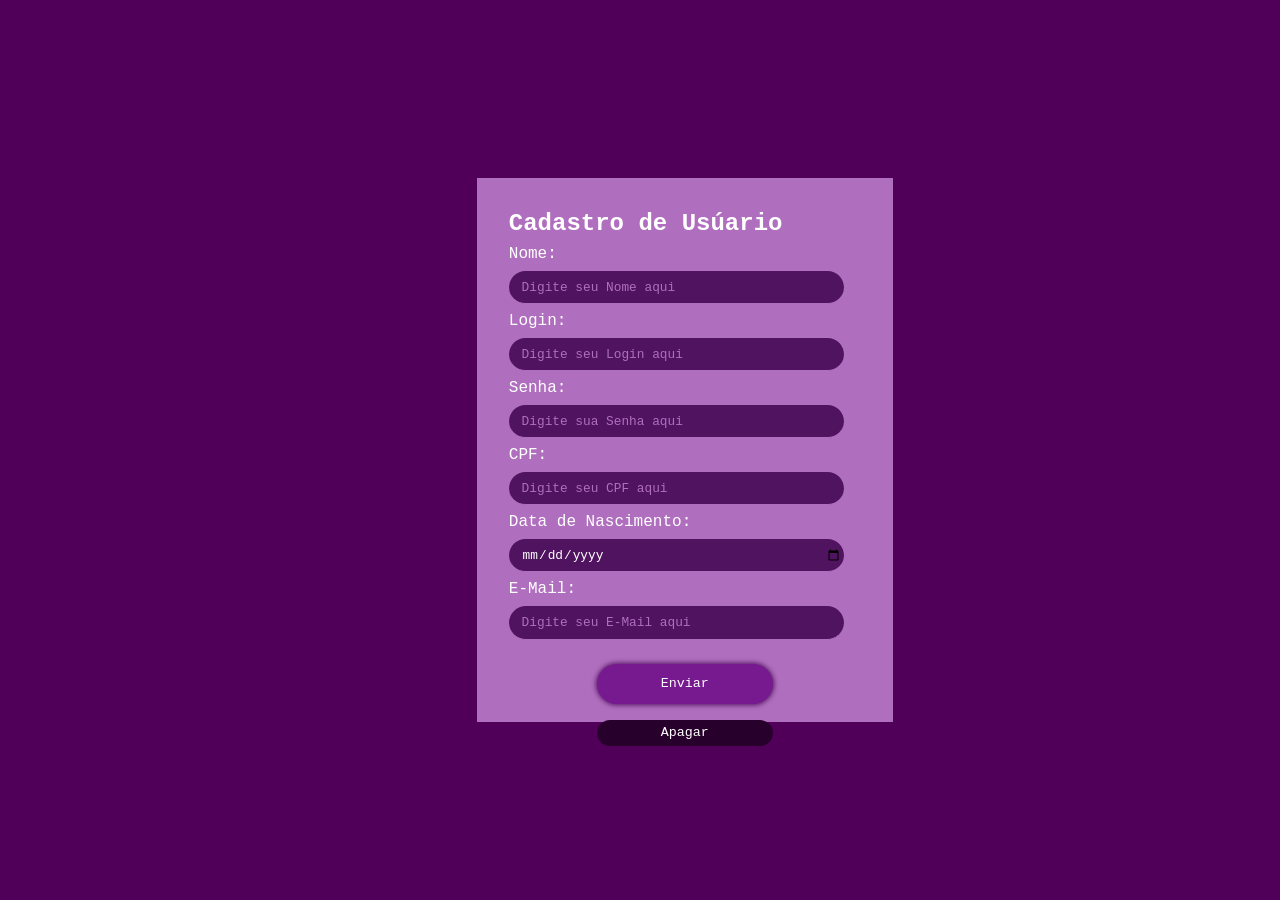
==== cadastro.html @ a9670771 "Login e Cadastro feitos" ====
<!DOCTYPE html>
<html lang="pt-br">
<head>
    <meta charset="UTF-8">
    <meta name="viewport" content="width=device-width, initial-scale=1.0">
    <link rel="stylesheet" href="style.css">
    <title>Cadastro</title>
</head>
<body>
    <!-- 
    Página de cadastro de usuário contendo: 
    NOME, LOGIN, SENHA, CPF, DATA de NASCIMENTO e E-MAIL; 
    -->
    <main>
        <form action="#" class="cadastro">
            <h2>Cadastro de Usúario</h2>

            <label for="#">Nome:</label>
            <input type="text" min="1" max="50" placeholder="Digite seu Nome aqui">

            <label for="#">Login:</label>
            <input type="text" min="1" max="50" placeholder="Digite seu Login aqui">

            <label for="#">Senha:</label>
            <input type="text" min="1" max="50" placeholder="Digite sua Senha aqui">

            <label for="#">CPF:</label>
            <input type="number" max="11" placeholder="Digite seu CPF aqui">

            <label for="#">Data de Nascimento:</label>
            <input type="date" placeholder="Digite sua Data de Nascimento aqui">

            <label for="#">E-Mail:</label>
            <input type="email" min="1" max="100" placeholder="Digite seu E-Mail aqui">

            <div class="center">
                <button type="submit" class="botao_enviar">Enviar</button>
                <button type="reset"  class="botao_apagar">Apagar</button>
            </div>
        </form>
    </main>
</body>
</html>
---- style.css ----
/*
.color1 {background-color: #501360 }
.color2 {background-color: #682a78 }
.color3 {background-color: #80418f }
.color4 {background-color: #9857a7 }
.color5 {background-color: #b06ebe }

parte 2:
.color6 { #9a339f };
.color7 { #88268e };
.color8 { #761a7c };
.color9 { #630d6b };
.color10 { #510059 };
*/
*{
    margin: 0;
    padding: 0;
    font-family: 'Courier New', Courier, monospace;
}

body{
    background-color: #510059;
}

main{
    font-family: 'Courier New', Courier, monospace;
    display: flex;
    flex-wrap: wrap;
    justify-content: center;
    align-items: center;
    height: 100vh;
    width: 100%;
}

.jogo{
    width: 20em;
    height: 20em;
    background-color: #88268e;
    margin: 1em;
    border-radius: 20px 20px 0px 0px;
    box-shadow: 0px 0px 10px #27002b;
    transition: 0.3s;
}

.jogo:hover{
    transform: translatey(-0.5vw);
    opacity: 0.9;
}
.jogo h2{
    margin: 0.25em 0.75em;
    color: #fff;
}

.jogo button{
    margin: 0.5em 1em;
    color: #fff;
    background-color: #9857a7;
    border-style:ridge;
    width: 90%;
    height: 2em;
    cursor: pointer;
    transition: 0.3s;
    border-radius: 5px;
    border-color: #27002b;
}

.jogo button:hover{
    background-color: #b06ebe;
}
.jogo p{
    margin: 0.5em 1em;
    color: #fff;
}

.jogos{
    display: flex;
    flex-wrap: wrap;
    justify-content: center;
    align-items: center;
    width: 70em;
}

.img-jogo{
    width: 100%;
    height: 50%;
    border-radius: 20px 20px 0px 0px;
    font-family: 'Courier New', Courier, monospace;
}

img#carrinho {
    width: 4vw;
    transition: all 0.3s ease;
    margin-left: 32vw;
    margin-top: 3vh;
}

#carrinho:hover {
    opacity: 0.8;
    cursor: pointer;
    transform: translateY(-1px);
}

#carrinho:active {
    opacity: 0.6;
    transform: translateY(1px);
}

img#logo {
    width: 5vw;
}

header {
    background-color: #682a78;
    color: white;
}

ul.nav-links,  .nav-links2 {
  display: flex;
  list-style-type: none;
  padding: 0;
  margin: 0;
  margin-left: 6vw;
  gap: 5vw;
  font-weight: bold;
  font-size: 1.5vw;
  margin-top: 5vh;
}

ul.nav-links a {
    text-decoration: none;
    transition: all 0.3s ease;
}

ul.nav-links li:hover {
    text-shadow: 0 0 3px #b06ebe;
    cursor: pointer;
    box-shadow: 0px 10px 10px -8px rgba(0,0,0,0.3); 
}

ul.nav-links li:active {
    opacity: 0.7;
}

ul.nav-links li {
    transition: all 0.3s ease;  
}

ul.nav-links2 li:hover {
    text-shadow: 0 0 5px #b06ebe;
    cursor: pointer;
}

ul.nav-links2 li:active {
    opacity: 0.7;
}

.search-bar {
    display: flex;
    flex-direction: row;
    justify-content: center;
    margin-top: 2vh;
    align-items: center;
    padding-top: 1.5vh;
    padding-bottom: 1.5vh;
    background-color: rgb(95, 26, 112);
    box-shadow: 0 0 10px 1px #501360;
    margin-bottom: 4vh;
}

.nav-links2 {
    font-size: 1vw;
    margin: 0;
}

.cat {
    display: flex;
    justify-content: center;
    align-items: center;
}

form {
    display: flex;
    margin-left: 7vw;
    gap: 0.5vw;
    padding: 0.4vw;
    transition: all 0.3s ease;
}

form:hover {
    box-shadow: 0 0 5px 3px #8920a3;
}

input {
    border: none;
    outline: none;
    background-color: #501360;
    border-bottom: 1px solid #b06ebe;
    padding: 0.2vw;
    padding-left: 1vw;
    border-radius: 20px;
    width: 25vw;
    height: 3vh;
    font-size: 1vw;
    color: white;
    transition: all 0.3s ease;
}

input::placeholder {
    color: #b06ebe;
}

input:hover {
    border-bottom: 1px solid #9857a7;
}

button[type="submit"] {
    background-color: #77198f;
    color: #ffffff;
    border: none;
    padding: 5px !important;
    box-shadow: 0 0 5px 1px #501360;
    padding: 0.3vw 1vw;
    cursor: pointer;
    transition: all 0.3s ease;
}

button[type="submit"]:hover {
    background-color: #9857a7;
    box-shadow: 0 0 10px 2px #501360;
}

button[type="submit"]:active {
    background-color: #b06ebe;
    box-shadow: 0 0 15px 3px #501360;
}

a {
  color: white;
  text-decoration: none;
}

a:hover {
  text-decoration: underline;
}

.logo {
    display: flex;
}

#logo {
    margin-top: 1vh;
    margin-left: 0.5vw;
}

.preco{
    background-color:#501360;
    width: 40%;
    height: 4em;
    font-size: 1em;
    display: flex;
    justify-content: center;
    align-items: center;
}

.legenda{
    display: flex;
    margin-top: 10%;
}


.cadastro{
    color: white;
    background-color: #b06ebe;
    display: grid; 
    gap: 0.5em;
    width: 22em;
    height: 30em;
    padding: 2em;
}


.center{
    margin-top: 1em;
    display: grid;
    gap: 1em;
    place-items: center;
}

.login{
    color: white;
    background-color: #b06ebe;
    display: grid; 
    gap: 0.5em;
    width: 22em;
    height: 20em;
    padding: 2em;
}

.botao_enviar{
    background-color: #ffffff;
    color: #27002b;
    width: 50%;
    height: 3em;
    border-radius: 20px;
}

.botao_apagar{
    background-color: #27002b;
    color: white;
    width: 50%;
    border-radius: 20px;
    height: 2em;
    border: none;
    cursor: pointer;
    transition: 0.3s;
}

.botao_apagar:hover{
    background-color: #501360;
    box-shadow: 0 0 10px 2px #501360;
}

.login a{
    cursor: pointer;
    color: white;
    font-size: 0.75em;
}
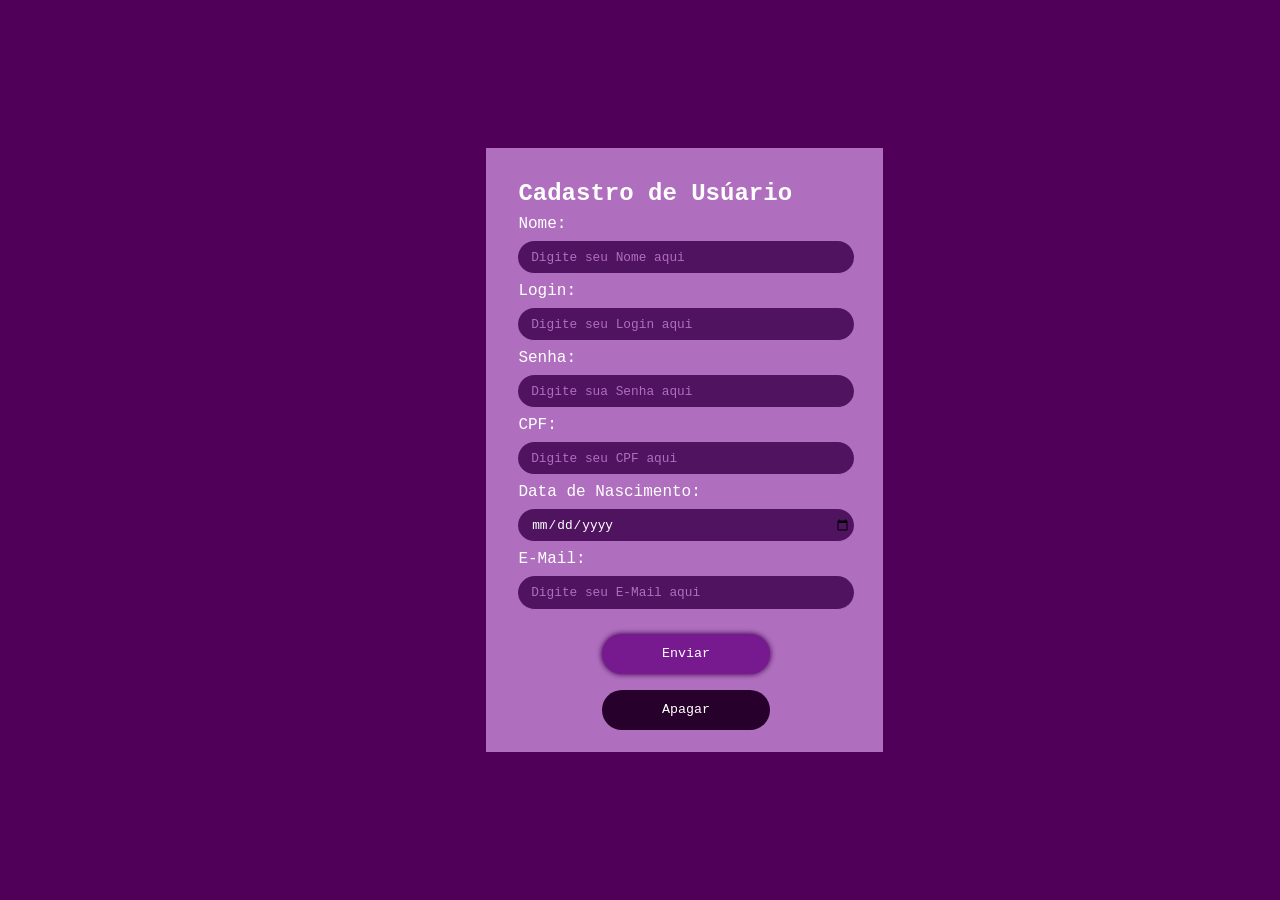
==== commit 12afd010: "Parte direita da pagina do jogo" ====
--- a/cadastro.html
+++ b/cadastro.html
@@ -6,7 +6,7 @@
     <link rel="stylesheet" href="style.css">
     <title>Cadastro</title>
 </head>
-<body>
+<body class="color10">
     <!-- 
     Página de cadastro de usuário contendo: 
     NOME, LOGIN, SENHA, CPF, DATA de NASCIMENTO e E-MAIL; 
--- a/style.css
+++ b/style.css
@@ -1,41 +1,41 @@
-/*
-.color1 {background-color: #501360 }
-.color2 {background-color: #682a78 }
-.color3 {background-color: #80418f }
-.color4 {background-color: #9857a7 }
-.color5 {background-color: #b06ebe }
-
-parte 2:
-.color6 { #9a339f };
-.color7 { #88268e };
-.color8 { #761a7c };
-.color9 { #630d6b };
-.color10 { #510059 };
-*/
+
+.color01 {background-color: #501360; }
+.color02 {background-color: #682a78; }
+.color03 {background-color: #80418f; }
+.color04 {background-color: #9857a7; }
+.color05 {background-color: #b06ebe;}
+
+.color06 { background-color: #9a339f; }
+.color07 { background-color: #88268e; }
+.color08 { background-color: #761a7c; }
+.color09 { background-color: #630d6b; }
+.color10 { background-color: #510059; }
+
+.color11 {background-color: #27002b;}
 *{
     margin: 0;
     padding: 0;
     font-family: 'Courier New', Courier, monospace;
 }
-
+/*
 body{
     background-color: #510059;
 }
-
+*/
 main{
     font-family: 'Courier New', Courier, monospace;
     display: flex;
     flex-wrap: wrap;
     justify-content: center;
     align-items: center;
+    width: 100%;
     height: 100vh;
-    width: 100%;
 }
 
 .jogo{
     width: 20em;
     height: 20em;
-    background-color: #88268e;
+/*  background-color: #88268e; */
     margin: 1em;
     border-radius: 20px 20px 0px 0px;
     box-shadow: 0px 0px 10px #27002b;
@@ -54,7 +54,7 @@
 .jogo button{
     margin: 0.5em 1em;
     color: #fff;
-    background-color: #9857a7;
+/*  background-color: #9857a7; */
     border-style:ridge;
     width: 90%;
     height: 2em;
@@ -132,20 +132,21 @@
 }
 
 ul.nav-links li:hover {
-    text-shadow: 0 0 3px #b06ebe;
-    cursor: pointer;
-    box-shadow: 0px 10px 10px -8px rgba(0,0,0,0.3); 
+    transform: scale(1.1);
+    text-shadow: 0 0 10px #b06ebe;
+    cursor: pointer;
 }
 
 ul.nav-links li:active {
     opacity: 0.7;
 }
 
-ul.nav-links li {
+ul.nav-links li, ul.nav-links2 li {
     transition: all 0.3s ease;  
 }
 
 ul.nav-links2 li:hover {
+    transform: scale(1.05);
     text-shadow: 0 0 5px #b06ebe;
     cursor: pointer;
 }
@@ -164,6 +165,7 @@
     padding-bottom: 1.5vh;
     background-color: rgb(95, 26, 112);
     box-shadow: 0 0 10px 1px #501360;
+    box-shadow: 0 0 10px 4px #501360;
     margin-bottom: 4vh;
 }
 
@@ -209,8 +211,9 @@
     color: #b06ebe;
 }
 
-input:hover {
+input:focus {
     border-bottom: 1px solid #9857a7;
+    box-shadow: 0 0 10px 1px #9320ad;
 }
 
 button[type="submit"] {
@@ -252,6 +255,19 @@
     margin-left: 0.5vw;
 }
 
+footer {
+    color: white;
+    padding-top: 1.5vh;
+    padding-bottom: 1.5vh;
+    background-color: rgb(95, 26, 112);
+    box-shadow: 0 0 10px 5px #501360;
+    margin-top: 4vh;
+}
+
+footer .copy {
+    margin-left: 2vw;
+}
+
 .preco{
     background-color:#501360;
     width: 40%;
@@ -273,8 +289,8 @@
     background-color: #b06ebe;
     display: grid; 
     gap: 0.5em;
-    width: 22em;
-    height: 30em;
+    width: 26vw;
+    height: 60vh;
     padding: 2em;
 }
 
@@ -291,8 +307,8 @@
     background-color: #b06ebe;
     display: grid; 
     gap: 0.5em;
-    width: 22em;
-    height: 20em;
+    width: 26vw;
+    height: 25em;
     padding: 2em;
 }
 
@@ -309,7 +325,7 @@
     color: white;
     width: 50%;
     border-radius: 20px;
-    height: 2em;
+    height: 3em;
     border: none;
     cursor: pointer;
     transition: 0.3s;
@@ -324,4 +340,46 @@
     cursor: pointer;
     color: white;
     font-size: 0.75em;
+}
+
+.info-jogo{
+    width: 18vw;
+    border-radius: 20px 20px 0px 0px ;
+}
+
+.desc-jogo{
+    height: 12vh;
+}
+p{
+    color: white;
+}
+
+.flex{
+    display: flex;
+}
+
+.space{
+    display: flex;
+    justify-content: space-between;
+}
+
+.classificacao{
+
+}
+
+.classificacao h2{
+    height: 4vh;
+    width: 2vw;
+    background-color: red;
+    border-radius: 5px;
+}
+
+.classificacao p{
+    font-size: 1.25vh;
+}
+
+.center-flex{
+    display: flex;
+    justify-content: center;
+    align-items: center;
 }
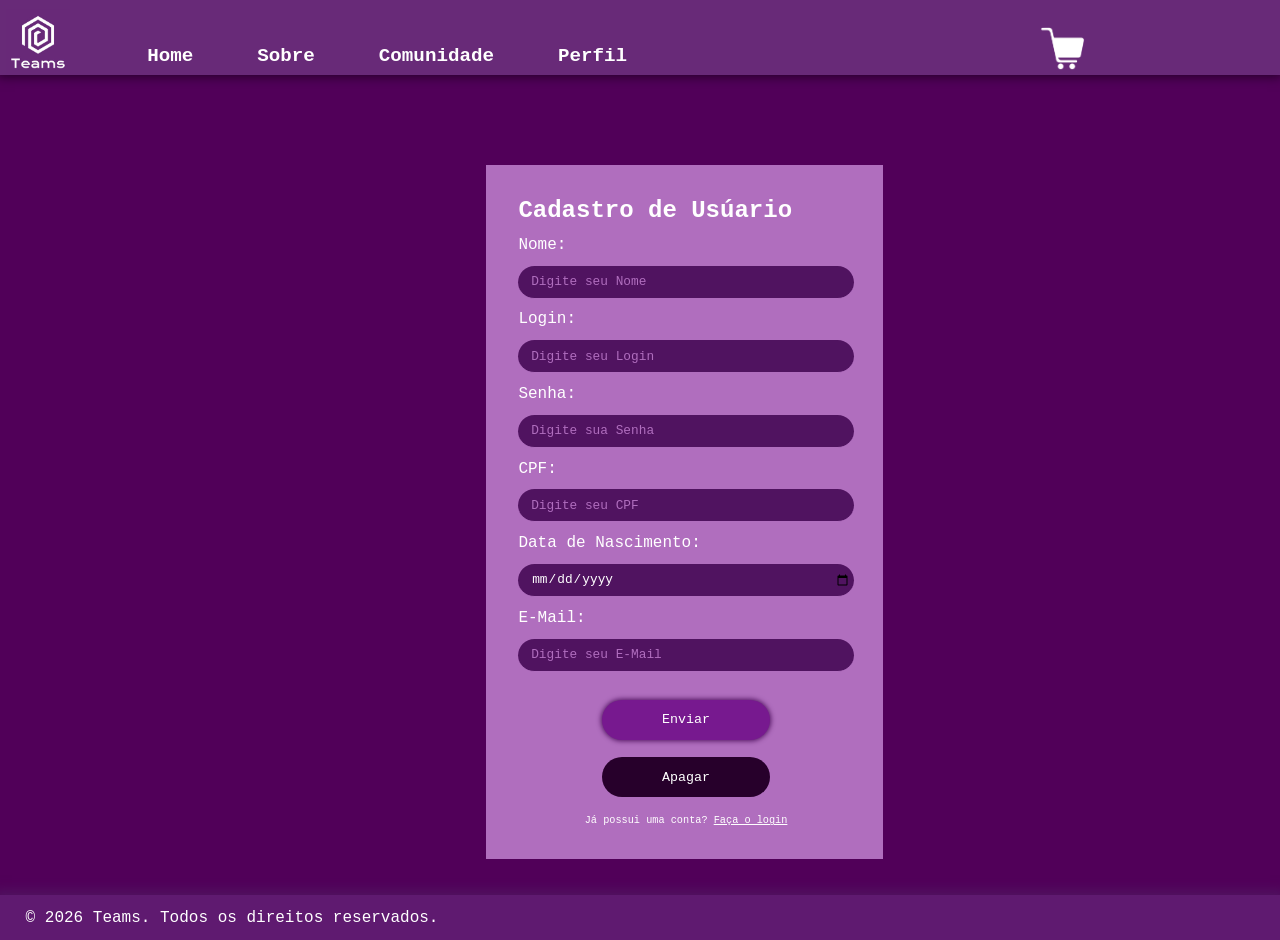
==== commit ce8d944c: "melhora geral" ====
--- a/cadastro.html
+++ b/cadastro.html
@@ -7,37 +7,50 @@
     <title>Cadastro</title>
 </head>
 <body class="color10">
-    <!-- 
-    Página de cadastro de usuário contendo: 
-    NOME, LOGIN, SENHA, CPF, DATA de NASCIMENTO e E-MAIL; 
-    -->
+    <header class="header">
+        <div class="logo" style="box-shadow: 0 0 10px 2px #27002b; margin-bottom: 10vh;">
+            <img id="logo" src="img/logo.png" alt="Logo do Teams" width="100vw">
+            <nav class="nav1">
+                <ul class="nav-links">
+                    <li><a href="index.html">Home</a></li>
+                    <li><a href="#">Sobre</a></li>
+                    <li><a href="#">Comunidade</a></li>
+                    <li><a href="#">Perfil</a></li>
+                </ul>   
+            </nav>
+            <a href="carrinho.html"><img src="img/carrinho.png" alt="Carrinho de Compras" id="carrinho" width="10vw"></a>
+    </header>
     <main>
         <form action="#" class="cadastro">
             <h2>Cadastro de Usúario</h2>
 
             <label for="#">Nome:</label>
-            <input type="text" min="1" max="50" placeholder="Digite seu Nome aqui">
+            <input type="text" min="1" max="50" placeholder="Digite seu Nome">
 
             <label for="#">Login:</label>
-            <input type="text" min="1" max="50" placeholder="Digite seu Login aqui">
+            <input type="text" min="1" max="50" placeholder="Digite seu Login">
 
             <label for="#">Senha:</label>
-            <input type="text" min="1" max="50" placeholder="Digite sua Senha aqui">
+            <input type="text" min="1" max="50" placeholder="Digite sua Senha">
 
             <label for="#">CPF:</label>
-            <input type="number" max="11" placeholder="Digite seu CPF aqui">
+            <input type="number" max="11" placeholder="Digite seu CPF">
 
             <label for="#">Data de Nascimento:</label>
-            <input type="date" placeholder="Digite sua Data de Nascimento aqui">
+            <input type="date" placeholder="Digite sua Data de Nascimento">
 
             <label for="#">E-Mail:</label>
-            <input type="email" min="1" max="100" placeholder="Digite seu E-Mail aqui">
+            <input type="email" min="1" max="100" placeholder="Digite seu E-Mail">
 
             <div class="center">
                 <button type="submit" class="botao_enviar">Enviar</button>
                 <button type="reset"  class="botao_apagar">Apagar</button>
+                <a href="login.html">Já possui uma conta? <u>Faça o login</u></a>
             </div>
         </form>
     </main>
+    <footer>
+        <p class="copy">&copy; 2026 Teams. Todos os direitos reservados.</p>
+    </footer>
 </body>
 </html>
--- a/style.css
+++ b/style.css
@@ -12,16 +12,15 @@
 .color10 { background-color: #510059; }
 
 .color11 {background-color: #27002b;}
+.color12 {background-color: #8d28a740;}
+.color13 {background-color: #9320ad80;}
 *{
     margin: 0;
     padding: 0;
+    color: white;
     font-family: 'Courier New', Courier, monospace;
 }
-/*
-body{
-    background-color: #510059;
-}
-*/
+
 main{
     font-family: 'Courier New', Courier, monospace;
     display: flex;
@@ -29,44 +28,34 @@
     justify-content: center;
     align-items: center;
     width: 100%;
-    height: 100vh;
 }
 
 .jogo{
     width: 20em;
     height: 20em;
-/*  background-color: #88268e; */
     margin: 1em;
     border-radius: 20px 20px 0px 0px;
     box-shadow: 0px 0px 10px #27002b;
-    transition: 0.3s;
+    transition: 0.3s ease;
 }
 
 .jogo:hover{
-    transform: translatey(-0.5vw);
+    transform: scale(1.05);
     opacity: 0.9;
+    box-shadow: 0px 5px 25px #27002b;
 }
 .jogo h2{
     margin: 0.25em 0.75em;
     color: #fff;
+    font-size: 1.15vw;
 }
 
 .jogo button{
     margin: 0.5em 1em;
-    color: #fff;
-/*  background-color: #9857a7; */
-    border-style:ridge;
     width: 90%;
     height: 2em;
-    cursor: pointer;
-    transition: 0.3s;
-    border-radius: 5px;
-    border-color: #27002b;
-}
-
-.jogo button:hover{
-    background-color: #b06ebe;
-}
+}
+
 .jogo p{
     margin: 0.5em 1em;
     color: #fff;
@@ -276,6 +265,8 @@
     display: flex;
     justify-content: center;
     align-items: center;
+    font-weight: bolder;
+    box-shadow: 0 0 5px 1px #501360;
 }
 
 .legenda{
@@ -283,6 +274,210 @@
     margin-top: 10%;
 }
 
+
+/* item categorias */
+.dropdown {
+    position: relative;
+    cursor: pointer;
+}
+
+.submenu {
+    display: none;
+    position: absolute;
+    top: 100%;
+    left: -1vw;
+    background-color: #80418f;
+    padding: 10px;
+    border-radius: 8px;
+    list-style: none;
+    min-width: 150px;
+}
+
+.submenu li {
+    font-size: 0.8vw;
+    padding: 5px;
+}
+
+.submenu li:hover {
+    background-color: #9857a7;
+}
+
+.dropdown:hover .submenu {
+    display: block;
+}
+
+.carrinho {
+    width: 70vw;
+}
+
+.main-carrinho {
+    height: 90vh;
+    align-content: baseline !important;
+}
+
+.carrinho h1 {
+    margin-bottom: 3vh;
+}
+
+.c-jogos {
+    display: flex;
+    padding: 0.6vw;
+    box-shadow: 0 0 5px 2px #27002b;
+    flex-direction: column;
+    gap: 4vh;
+    width: 45vw;
+    transition: all 0.3s ease; 
+}
+
+.c-jogos:hover {
+    box-shadow: 0 0 5px 4px #27002b;
+}
+
+.c-jogo {
+    display: flex;
+    flex-direction: row;
+    gap: 1vw;
+    border-radius: 0px 20px 0px 20px;
+    padding: 0.5vw;
+    width: 44vw;
+    background-color:#9320ad90;
+    transition: all 0.3s ease; 
+}
+
+.c-jogo:hover {
+    transform: scale(1.005);
+    box-shadow: 0 0 5px 2px #27002b;
+}
+
+.c-jogo .info {
+    display: flex;
+    flex-direction: column;
+    gap: 2vh;
+    width: 12vw;
+}
+
+.c-jogo img {
+    transition: all 0.3s ease;
+}
+
+.c-jogo img:hover {
+    opacity: 0.7;
+}
+
+.info h3 {
+    text-shadow: 0 0 20px #d22ff7;
+}
+
+.info span {
+    padding: 0.2vw;
+    box-shadow: 0 0 3px 0.5px #27002b;
+    border-radius: 20px;
+    background-color: #510059;
+}
+
+.info h2 {
+    font-size: 1.5vw;
+    margin-top: 0.5vh;
+    text-shadow: 0 0 20px #27002b;
+}
+
+.c-jogo .escolhas {
+    margin-left: 5vw;
+}
+
+.escolhas p {
+    text-shadow: 0 0 20px #27002b;
+    font-size: 1.2vw;
+    margin-top: 6vh;
+}
+
+.escolhas button, .pagar {
+    border: none;
+    padding: 0.3vw;
+    font-size: 0.7vw;
+    opacity: 0.8;
+    background-color: #27002b;
+    margin-left: 3vw;
+    margin-top: 3vh;
+    transition: all 0.3s ease;
+}
+
+.escolhas button:hover {
+    cursor: pointer;
+    opacity: 1;
+    box-shadow: 0 0 5px 0.5px #27002b;
+}
+
+.pagar {
+    width: 20vw !important;
+    height: 3.6vh !important;
+}
+
+.pagar:hover {
+    box-shadow: 0 0 10px 1px white !important;
+    background-color: white !important;
+    transform: scale(1) !important;
+    color: black !important;
+}
+
+.pagar:active {
+    transform: scale(1.1) !important;
+}
+
+.pagamento a {
+    padding: 0;
+    margin: 0;
+}
+
+.escolhas button:active, .pagar:active {
+    opacity: 0.5;
+}
+
+.c-img-jogo {
+    box-shadow: 0 0 5px 1px #77198f;
+    border-radius: 5px;
+    width: 14vw;
+}
+
+.pagamento {
+    box-shadow: 0 0 10px 1px #27002b;
+    border-top-right-radius: 1vw;
+    height: 15vh;
+    padding: 1vw;
+    background-color: #9320ad;
+    display: flex;
+    flex-direction: column;
+    width: 23vw;
+    transition: all 0.3s ease;
+}
+
+.pagamento:hover {
+    transform: scale(1.01);
+    box-shadow: 0 0 10px 4px #27002b;
+}
+
+.total {
+    font-size: 0.6vw;
+    display: flex;
+    flex-direction: row;
+    gap: 2.4vw;
+}
+
+.conteudo {
+    display: flex;
+    flex-direction: row;
+    gap: 2vw;
+}
+
+.pagamento p {
+    font-size: 0.7vw;
+}
+
+.pagar {
+    opacity: 1;
+    margin: 0;
+    margin-top: 2.5vh;
+}
 
 .cadastro{
     color: white;
@@ -290,16 +485,23 @@
     display: grid; 
     gap: 0.5em;
     width: 26vw;
-    height: 60vh;
+    height: 70vh;
     padding: 2em;
 }
 
+.center a {
+    font-size: 0.8vw;
+}
 
 .center{
     margin-top: 1em;
     display: grid;
     gap: 1em;
     place-items: center;
+}
+
+.center a:hover {
+    text-decoration: none;
 }
 
 .login{
@@ -317,7 +519,9 @@
     color: #27002b;
     width: 50%;
     height: 3em;
+    border: none;
     border-radius: 20px;
+    transition: all 0.3s ease;
 }
 
 .botao_apagar{
@@ -328,12 +532,23 @@
     height: 3em;
     border: none;
     cursor: pointer;
-    transition: 0.3s;
-}
-
-.botao_apagar:hover{
-    background-color: #501360;
-    box-shadow: 0 0 10px 2px #501360;
+    transition: 0.3s ease;
+}
+
+button:hover {
+    cursor: pointer;
+}
+
+.botao_apagar:hover, .botao_enviar:hover{
+    color: white;
+    background-color: #83239b;
+    transform: scale(1.03);
+    box-shadow: 0 0 10px 2px #27002b;
+}
+
+.botao_apagar:active, .botao_enviar:active {
+    opacity: 0.3;
+    transform: scale(1.2);
 }
 
 .login a{
@@ -345,11 +560,23 @@
 .info-jogo{
     width: 18vw;
     border-radius: 20px 20px 0px 0px ;
+    box-shadow: 0 0 10px 0.5px #45014d;
+    transition: all 0.3s ease;
+}
+
+.info-jogo:hover {
+    box-shadow: 0 0 10px 3px #45014d;
 }
 
 .desc-jogo{
-    height: 12vh;
-}
+    height: 10vh;
+    font-size:0.9vw;
+}
+
+.botoes {
+    margin-bottom: 5vh !important;
+}
+
 p{
     color: white;
 }
@@ -358,28 +585,464 @@
     display: flex;
 }
 
-.space{
-    display: flex;
-    justify-content: space-between;
-}
-
-.classificacao{
-
+.comp {
+    display: flex;
+    gap: 1.5vw;
+    flex-direction: row;
+}
+
+.classificacao.xyz {
+    display: flex;
+    align-items: center;
+    justify-content: center;
+}
+
+.xyz .preco {
+    font-size: 1.2vw;
+}
+
+.classificacao {
+    box-shadow: 0 0 5px 0.5px #27002b;
+    width: 8vw;
+    height: 8vh;
 }
 
 .classificacao h2{
-    height: 4vh;
-    width: 2vw;
+    padding: 0.1vw;
+    margin-left: 0.7vw;
+    font-size: 1.3vw;
     background-color: red;
     border-radius: 5px;
 }
 
+.j-temas {
+    margin-left: 0.8vw;
+}
+
+.ind {
+    margin-top: 0.5vh;
+    margin-left: 0.2vw;
+    margin-bottom: 1.8vh;
+}
+
 .classificacao p{
-    font-size: 1.25vh;
+    max-height: 2vh;
+    font-size: 0.5vw;
 }
 
 .center-flex{
     display: flex;
     justify-content: center;
     align-items: center;
+}
+
+.container {
+    width: 50vw ;
+}
+
+.imagens {
+    width: 30vw;
+}
+
+.imagens img {
+    width: 7vw;
+    height: 4vw;
+    cursor: pointer;
+    transition: all 0.3s ease;
+    box-shadow: 0 0 5px 1px black;
+}
+
+.imagens img:hover {
+    transform: scale(1.05);
+    opacity: 0.8;
+}
+
+video {
+    width: 30vw;
+    box-shadow: 0 0 3px 1px black;
+    transition: all 0.3s ease;
+}
+
+video:hover {
+    box-shadow: 0 0 3px 2px black;
+}
+
+.grande {
+    display: none;
+    position: fixed;
+    top: 0;
+    left: 0;
+    width: 100%;
+    height: 100%;
+    background-color: rgba(0, 0, 0, 0.8);
+    text-align: center;
+    padding-top: 50px;
+    z-index: 999;
+}
+
+.grande:target {
+    display: block;
+}
+
+.grande img {
+    max-width: 90%;
+    max-height: 80%;
+}
+
+#pfp-grande1 img  {
+    width: 60vw;
+    height: auto;
+}
+
+#pfp-grande3 img {
+    width: 50vw;
+    height: auto;
+}
+
+#pfp-grande4 img {
+    width: 25vw;
+    height: auto;
+}
+
+.close {
+    position: absolute;
+    top: 20px;
+    right: 30px;
+    color: white;
+    font-size: 40px;
+    text-decoration: none;
+}
+
+.grande a {
+    text-decoration: none;
+}
+
+.estrelas img {
+    width: 8vw;
+}
+
+.estrelas {
+    display: flex;
+    flex-direction: row;
+    align-items: center;
+    font-size: 0.8vw;
+}
+
+.estrelas p {
+    margin-top: 0.3vh;
+}
+
+#seisete {
+    margin-left: 2vw;
+}
+
+.container {
+    width: 30vw;
+}
+
+.head-jogo {
+    padding: 0.6vw;
+    gap: 2vw;
+    border-radius: 0 0 20px 20px;
+    display: flex;
+    background-color:#9320ad50;
+    align-items: flex-start;
+    justify-items: flex-start;
+    flex-direction: row;
+    box-shadow: 0 0 10px 1px #27002b;
+}
+
+.main-jogo {
+    display: flex;
+    flex-direction: column;
+}
+
+.sobre {
+    padding: 1vw;
+    margin-top: 2vh;
+    width: 50vw;
+    display: flex;
+    flex-direction: column;
+    justify-items: flex-start;
+    align-items: flex-start;
+    margin-left: 0.5vw;
+}
+
+.sobre, .review, .req {
+    background-color: #8d28a740;
+    border-top-left-radius: 20px;
+    border-bottom-right-radius: 20px;
+    box-shadow: 0 0 10px 0.5px #8d28a740;
+}
+
+.resto h1 {
+    font-size: 1.2vw;
+    margin-top: 6vh;
+    width: 52vw;
+    padding-left: 0.5vw;
+    box-shadow: 0px 10px 10px -1vh #27002b;
+}
+
+.resto {
+    display: flex;
+    flex-direction: column;
+    justify-items: flex-start;
+    align-items: flex-start;
+}
+
+.sobre h2 {
+    margin-top: 4.5vh;
+    margin-bottom: 3vh;
+    font-size: 0.9vw;
+}
+
+.sobre p {
+    font-size: 0.8vw;
+}
+
+.sobre p.desc {
+    display: block;
+    margin-bottom: 3vh;
+}
+
+div.req {
+    display: block;
+    margin-top: 2.5vh;
+    padding: 0.5vw;
+    margin-left: 0.5vw;
+}
+
+.req p {
+    margin-left: 1vw;
+    margin-bottom: 1vh;
+    font-size: 0.8vw;
+}
+
+.reviews {
+    display: flex;
+    flex-direction: column;
+    margin-top: 5vh;
+    gap: 5vh
+}
+
+.info-review {
+    margin-left: 0.5vw;
+    display: flex;
+    flex-direction: row;
+    gap: 0.7vw;
+    width: 15vw;
+}
+
+.info-review h4 {
+    margin-top: 1vh;
+    font-size: 0.9vw;
+    margin-bottom: 0.6vh;
+}
+
+.info-review p {
+    font-size: 0.8vw;
+    opacity: 0.7;
+}
+
+.info-review img, .info-review a {
+    width: 4vw;
+    height: 4vw;
+    border-radius: 10%;
+    object-fit: cover;
+    box-shadow: 0 0 10px 0.4px black;
+    transition: all 0.3s ease;
+}
+
+.info-review img:hover {
+    opacity: 0.8;
+    transform: scale(1.05);
+}
+
+.info-review img:active {
+    opacity: 0.4;
+    transform: scale(1.4);
+}
+
+.info-review div {
+    display: block;
+}
+
+.review {
+    display: flex;
+    padding: 0.5vw;
+    flex-direction: row;
+}
+
+.corpo-review {
+    display: flex;
+    flex-direction: column;
+    width: 33vw;
+}
+
+.corpo-review p {
+    font-size: 0.8vw;
+}
+
+.data {
+    opacity: 0.6;
+    margin-bottom: 2vh;
+    font-size: 0.7vw !important;
+}
+
+.horas {
+    opacity: 0.9;
+    margin-top: 1.7vh;
+    margin-left: 1,5vw;
+}
+
+.head-review img {
+    margin-top: 0.5vh;
+    width: 10vw;
+    height: 4vh;
+    object-fit: cover;
+}
+
+.head-review {
+    display: flex;
+    border-radius: 200px;
+    padding-bottom: 1vh;
+    background-color: #8d28a740;
+    margin-bottom: 1.8vh;
+}
+
+.corpo2-review {
+    margin-left: 0.5vw;
+    margin-bottom: 2vh;
+}
+
+.tags ul {
+    display: flex;
+    width: 7.4vw;
+    padding: 0.9vw;
+    padding-right: 0.4;
+    flex-direction: column;
+    margin-left: 5vw;
+    margin-top: 4vh;
+    list-style-type: none;
+    font-size: 0.8vw;
+    box-shadow: 0 0 10px 0.5px #45014d;
+    transition: all 0.3s ease;
+    border-radius: 1vw;
+    background-color: #9320ad70;;
+}
+
+.tags ul:hover {
+    box-shadow: 0 0 10px 3px #45014d;
+}
+
+.tags ul li {
+    transition: all 0.3s ease;
+    width: 6.7vw;
+    padding: 0.4vw;
+    padding-top: 1vh;
+    padding-bottom: 1vh;
+}
+
+.tags ul li:hover {
+    background-color: #a730c570;
+    cursor: pointer;
+    transform: scale(1.05);
+}
+
+.tags ul li:active {
+    cursor: pointer;
+    opacity: 0.4;
+    transform: scale(1.1);
+}
+
+.main-pagamento {
+    width: 60vw;
+    display: flex;
+    flex-direction: column;
+    align-items: flex-start;
+    justify-content: flex-start;
+    height: 63vh;
+}
+
+.main-pagamento h1 {
+    margin-bottom: 12vh;;
+}
+
+.credito div {
+    margin-top: 1vw;
+    display: flex;
+    flex-direction: row;
+    gap: 0.4vw !important;
+    justify-content: center;
+    align-items: center;
+}
+
+.debito div button {
+    width: 100%;
+    height: 5vh !important;
+}
+
+.credito div button:hover, .debito div button:hover {
+    box-shadow: 0 0 10px 2px #27002b;
+}
+
+.main-pagamento .formas-pag {
+    display: flex;
+    flex-direction: row;
+    gap: 3vw;
+    background-color: #8d28a7;
+    padding: 2vw;
+    border-top-left-radius: 20px;
+    border-bottom-right-radius: 20px;
+    box-shadow: 0 0 10px 2px #27002b
+}
+
+.credito, .debito {
+    display: flex;
+    flex-direction: column !important;
+    gap: 0 !important;
+}
+
+.debito div button {
+    margin-top: 2vh;
+    background-color: rgb(56, 17, 231);
+    font-weight: bolder;
+    color: white;
+}
+
+.debito div button, .credito div button {
+    height: 5vh;
+    font-size: 0.8vw;
+}
+
+.pix div button, .boleto div button {
+    margin-left: 0;
+}
+
+.formas-pag div {
+    width: 13.4vw;
+    display: flex;
+    justify-content: center;
+    align-items: center;
+}
+
+
+.pix h2, .boleto h2, .credito h2, .debito h2 {
+    font-size: 1.3vw;
+}
+
+.b-pix.botao_enviar {
+    background-color: rgb(180, 7, 88);
+}
+
+.b-boleto.botao_enviar {
+    background-color: rgb(255, 94, 0);
+}
+
+.b-pix:hover, .b-boleto:hover {
+    background-color: #83239b;
+}
+
+.main-log {
+    height: 67.9vh;
 }
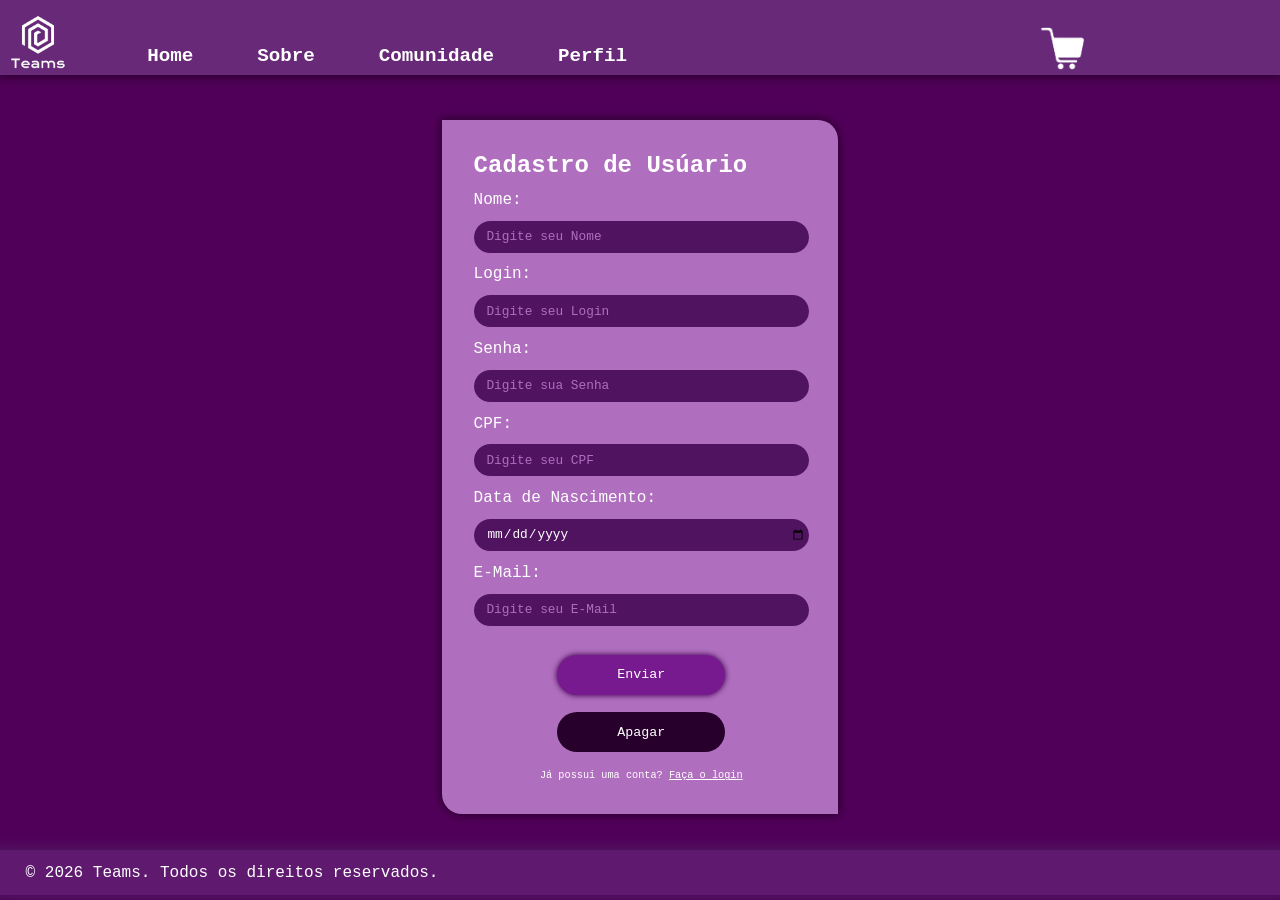
==== commit cf8ead4b: "consertar css e html" ====
--- a/cadastro.html
+++ b/cadastro.html
@@ -8,8 +8,8 @@
 </head>
 <body class="color10">
     <header class="header">
-        <div class="logo" style="box-shadow: 0 0 10px 2px #27002b; margin-bottom: 10vh;">
-            <img id="logo" src="img/logo.png" alt="Logo do Teams" width="100vw">
+        <div class="logo logo-log" style="box-shadow: 0 0 10px 2px #27002b; margin-bottom: 10vh;">
+            <img id="logo" src="img/logo.png" alt="Logo do Teams">
             <nav class="nav1">
                 <ul class="nav-links">
                     <li><a href="index.html">Home</a></li>
@@ -18,29 +18,30 @@
                     <li><a href="#">Perfil</a></li>
                 </ul>   
             </nav>
-            <a href="carrinho.html"><img src="img/carrinho.png" alt="Carrinho de Compras" id="carrinho" width="10vw"></a>
+            <a href="carrinho.html"><img src="img/carrinho.png" alt="Carrinho de Compras" id="carrinho"></a>
+        </div>
     </header>
     <main>
         <form action="#" class="cadastro">
             <h2>Cadastro de Usúario</h2>
 
-            <label for="#">Nome:</label>
-            <input type="text" min="1" max="50" placeholder="Digite seu Nome">
+            <label for="nome">Nome:</label>
+            <input id="nome" type="text" placeholder="Digite seu Nome">
 
-            <label for="#">Login:</label>
-            <input type="text" min="1" max="50" placeholder="Digite seu Login">
+            <label for="login">Login:</label>
+            <input id="login" type="text" placeholder="Digite seu Login">
 
-            <label for="#">Senha:</label>
-            <input type="text" min="1" max="50" placeholder="Digite sua Senha">
+            <label for="senha">Senha:</label>
+            <input id="senha" type="text" placeholder="Digite sua Senha">
 
-            <label for="#">CPF:</label>
-            <input type="number" max="11" placeholder="Digite seu CPF">
+            <label for="cpf">CPF:</label>
+            <input id="cpf" type="number" max="11" placeholder="Digite seu CPF">
 
-            <label for="#">Data de Nascimento:</label>
-            <input type="date" placeholder="Digite sua Data de Nascimento">
+            <label for="data">Data de Nascimento:</label>
+            <input id="data" type="date">
 
-            <label for="#">E-Mail:</label>
-            <input type="email" min="1" max="100" placeholder="Digite seu E-Mail">
+            <label for="email">E-Mail:</label>
+            <input id="email" type="email" placeholder="Digite seu E-Mail">
 
             <div class="center">
                 <button type="submit" class="botao_enviar">Enviar</button>
--- a/style.css
+++ b/style.css
@@ -179,6 +179,7 @@
 
 form:hover {
     box-shadow: 0 0 5px 3px #8920a3;
+    transform: scale(1.01);
 }
 
 input {
@@ -425,8 +426,15 @@
 }
 
 .pagamento a {
-    padding: 0;
+    margin-top: 2vh !important;
+    height: 3vh;
+    text-align: center;
     margin: 0;
+    text-decoration: none;
+}
+
+.pagamento a p {
+    color: black;
 }
 
 .escolhas button:active, .pagar:active {
@@ -485,8 +493,26 @@
     display: grid; 
     gap: 0.5em;
     width: 26vw;
+    margin: 0;
     height: 70vh;
     padding: 2em;
+}
+
+.cadastro, .login {
+    box-shadow: 0 0 10px 1px #27002b;
+    border-radius: 0 20px 0 20px;
+}
+
+.cadastro input, .login input {
+    transition: all 0.3s ease;
+}
+
+.cadastro input:focus, .login input:focus {
+    transform: scale(1.02);
+}
+
+.cadastro:hover, .login:hover {
+    transform: scale(1.01);
 }
 
 .center a {
@@ -510,6 +536,7 @@
     display: grid; 
     gap: 0.5em;
     width: 26vw;
+    margin: 0;
     height: 25em;
     padding: 2em;
 }
@@ -565,6 +592,7 @@
 }
 
 .info-jogo:hover {
+    transform: scale(1.015);
     box-shadow: 0 0 10px 3px #45014d;
 }
 
@@ -750,6 +778,12 @@
     justify-items: flex-start;
     flex-direction: row;
     box-shadow: 0 0 10px 1px #27002b;
+    transition: all 0.16s ease;
+}
+
+.head-jogo:hover {
+    transform: scale(1.003);
+    box-shadow: 0 0 10px 6px #27002b
 }
 
 .main-jogo {
@@ -772,12 +806,18 @@
     background-color: #8d28a740;
     border-top-left-radius: 20px;
     border-bottom-right-radius: 20px;
+    transition: all 0.3s ease;
     box-shadow: 0 0 10px 0.5px #8d28a740;
+}
+
+.sobre:hover, .review:hover, .req:hover {
+    box-shadow: 0 0 10px 1px #27002b;
 }
 
 .resto h1 {
     font-size: 1.2vw;
     margin-top: 6vh;
+    margin-bottom: 0.5vh;
     width: 52vw;
     padding-left: 0.5vw;
     box-shadow: 0px 10px 10px -1vh #27002b;
@@ -833,7 +873,7 @@
     width: 15vw;
 }
 
-.info-review h4 {
+.info-review h2 {
     margin-top: 1vh;
     font-size: 0.9vw;
     margin-bottom: 0.6vh;
@@ -892,7 +932,7 @@
 .horas {
     opacity: 0.9;
     margin-top: 1.7vh;
-    margin-left: 1,5vw;
+    margin-left: 1.5vw;
 }
 
 .head-review img {
@@ -919,7 +959,6 @@
     display: flex;
     width: 7.4vw;
     padding: 0.9vw;
-    padding-right: 0.4;
     flex-direction: column;
     margin-left: 5vw;
     margin-top: 4vh;
@@ -994,7 +1033,13 @@
     padding: 2vw;
     border-top-left-radius: 20px;
     border-bottom-right-radius: 20px;
+    transition: all 0.3s ease;
     box-shadow: 0 0 10px 2px #27002b
+}
+
+.formas-pag:hover {
+    box-shadow: 0 0 10px 6px #27002b;
+    transform: scale(1.02);
 }
 
 .credito, .debito {
@@ -1044,5 +1089,9 @@
 }
 
 .main-log {
-    height: 67.9vh;
+    height: 72.9vh;
+}
+
+.logo-log {
+    margin-bottom: 5vh !important;
 }
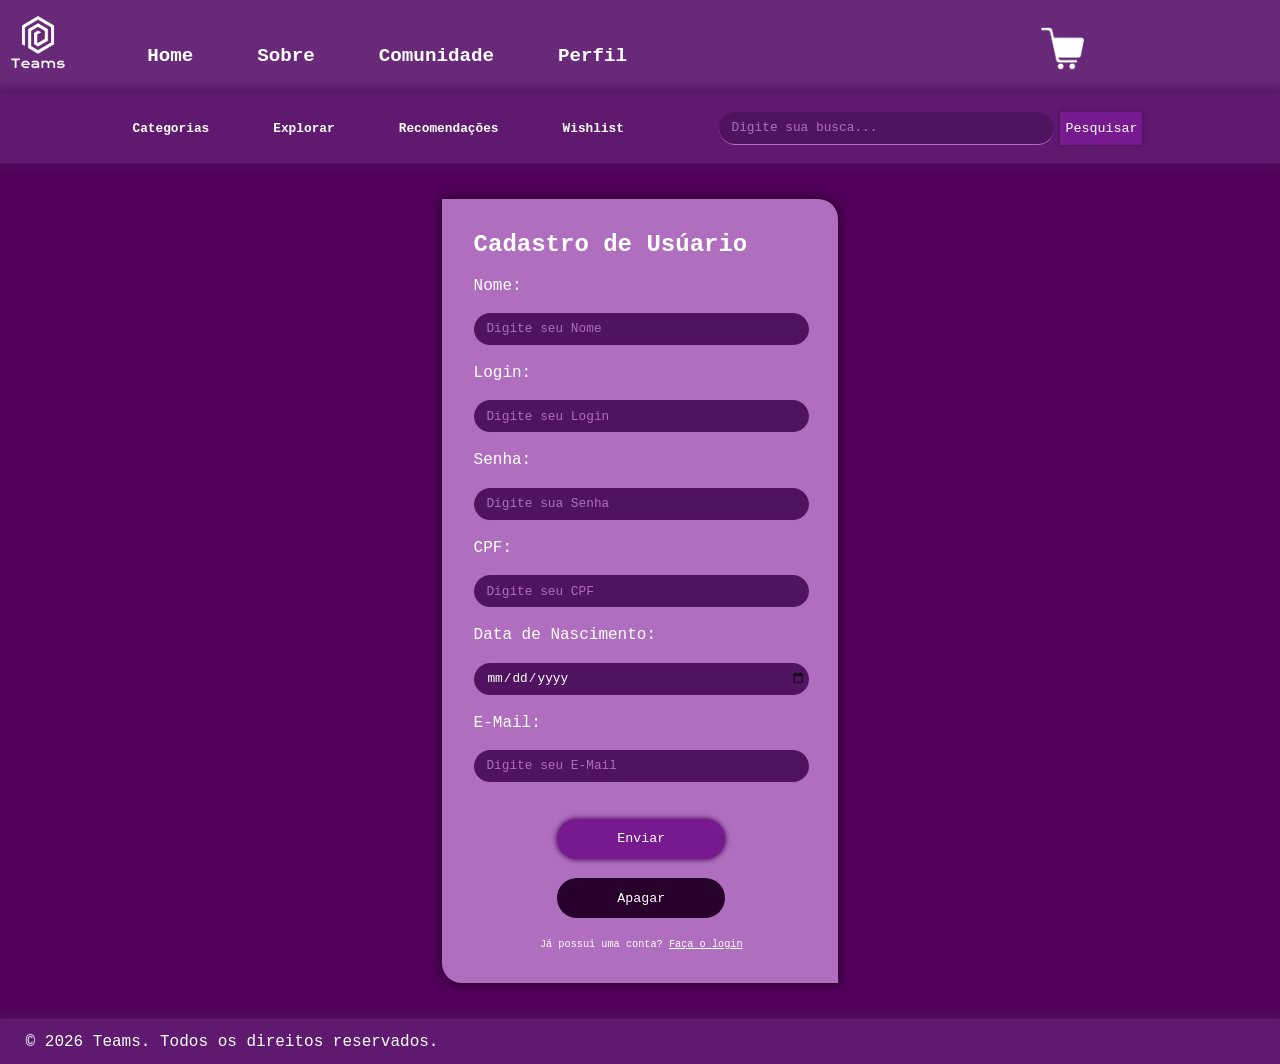
==== commit 2f056a55: "arrumar tamanho dos itens" ====
--- a/cadastro.html
+++ b/cadastro.html
@@ -8,7 +8,8 @@
 </head>
 <body class="color10">
     <header class="header">
-        <div class="logo logo-log" style="box-shadow: 0 0 10px 2px #27002b; margin-bottom: 10vh;">
+
+        <div class="logo">
             <img id="logo" src="img/logo.png" alt="Logo do Teams">
             <nav class="nav1">
                 <ul class="nav-links">
@@ -20,6 +21,32 @@
             </nav>
             <a href="carrinho.html"><img src="img/carrinho.png" alt="Carrinho de Compras" id="carrinho"></a>
         </div>
+
+        <div class="search-bar">
+            <nav class="cat">
+                <ul class="nav-links2">
+                    <li class="dropdown">
+                        Categorias
+                        <ul class="submenu">
+                            <li>Investigação</li>
+                            <li>Shooter</li>
+                            <li>RPG</li>
+                            <li>Indie</li>
+                            <li>Roguelike</li>
+                        </ul>
+                    </li>
+                    <li>Explorar</li>
+                    <li>Recomendações</li>
+                    <li>Wishlist</li>
+                </ul>
+            </nav>
+
+            <form>
+                <input type="text" placeholder="Digite sua busca...">
+                <button type="submit">Pesquisar</button>
+            </form>
+        </div>
+
     </header>
     <main>
         <form action="#" class="cadastro">
--- a/style.css
+++ b/style.css
@@ -426,14 +426,17 @@
 }
 
 .pagamento a {
+    display: flex;
+    justify-content: center;
+    align-items: center;
     margin-top: 2vh !important;
-    height: 3vh;
-    text-align: center;
+    height: 3.6vh;
     margin: 0;
     text-decoration: none;
 }
 
 .pagamento a p {
+    font-size: 0.9vw;
     color: black;
 }
 
@@ -494,7 +497,7 @@
     gap: 0.5em;
     width: 26vw;
     margin: 0;
-    height: 70vh;
+    height: 80vh;
     padding: 2em;
 }
 
@@ -517,6 +520,10 @@
 
 .center a {
     font-size: 0.8vw;
+}
+
+body {
+    height: 100vh;
 }
 
 .center{
@@ -1092,6 +1099,6 @@
     height: 72.9vh;
 }
 
-.logo-log {
-    margin-bottom: 5vh !important;
+.f-pag {
+    height: 8vh;
 }
